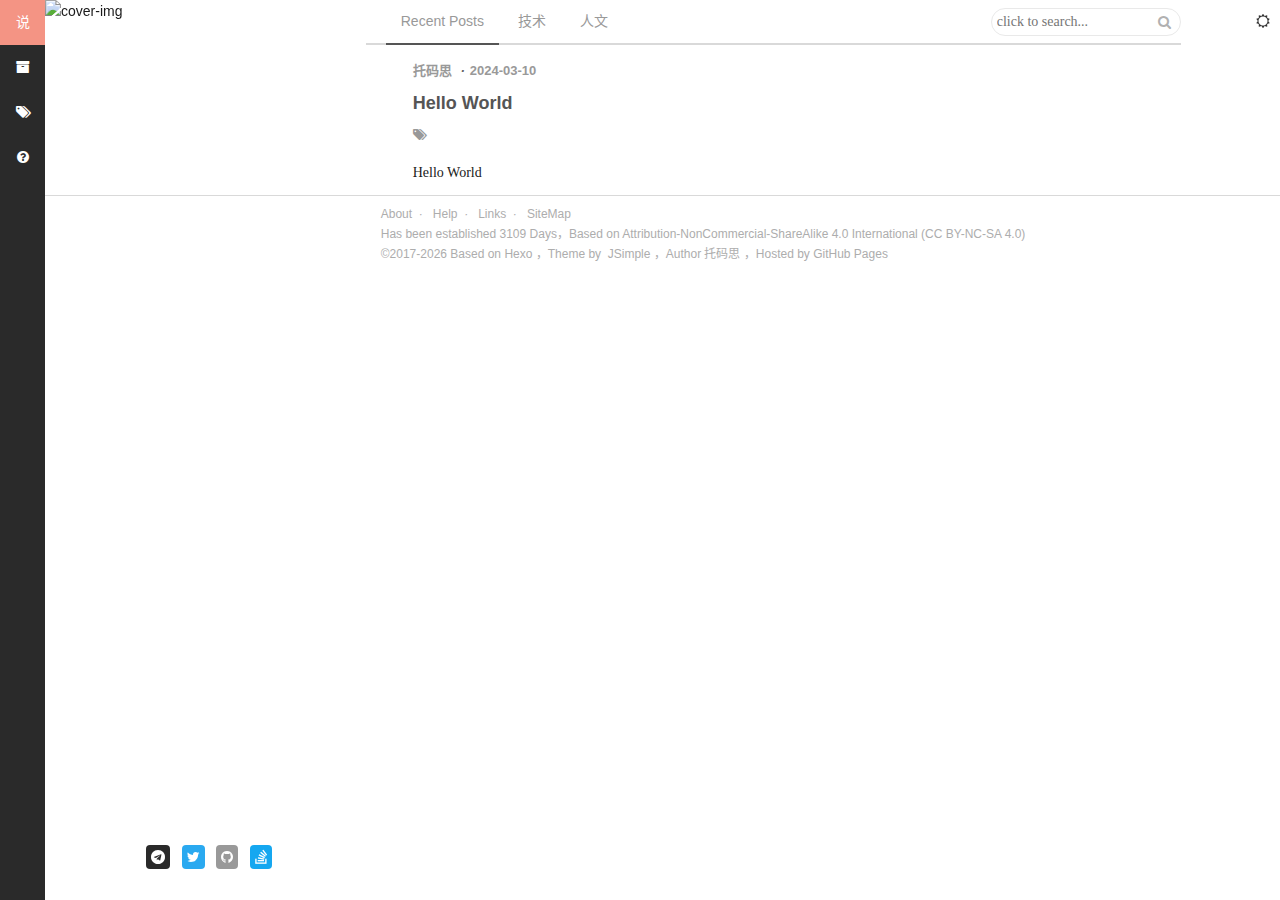
==== index.html @ 846e1abd "Site updated: 2024-03-10 21:43:14" ====
<!DOCTYPE HTML>
<html class="no-js" lang="zh-CN">
<head>
    <!--[if lte IE 9]>
<meta http-equiv="refresh" content="0;url=http://example.com/warn.html">
<![endif]-->
<meta charset="utf-8">
<meta name="renderer" content="webkit">
<meta name="viewport" content="width=device-width, initial-scale=1.0,user-scalable=no">
<meta name="author" content="豪哥">
<meta http-equiv="X-UA-Compatible" content="IE=Edge">
<meta http-equiv="mobile-agent" content="format=html5; url=http://example.com">
<meta http-equiv="X-DNS-Prefetch-Control" content="on">

<meta http-equiv="Content-Security-Policy" content="upgrade-insecure-requests">


<link rel="shortcut icon" href="/images/favicon.png">


<title>枫林晚 - </title>

<meta name="keywords" content="">

<meta name="description " content="选择有时候比努力更重要">

<!-- Jetpack Open Graph Tags -->
<meta property="og:type" content="blog" />
<meta property="og:title" content="枫林晚 - " />
<meta property="og:description" content="选择有时候比努力更重要" />
<meta property="og:url" content="http://example.com" />
<meta property="og:site_name" content="枫林晚" />

<link rel="dns-prefetch" href="http://example.com">
<link rel="prefetch" href="http://example.com">
<link rel="prerender" href="http://example.com">
<link rel="stylesheet" href="/css/JSimple.min.css">
    <script type="text/javascript">
        (function() {
            let jsi_config = {
                rootUrl: 'http://example.com/',
                isPost: 'false',
                buildingTime: '01/20/2018',
                snsQRCode: '',
                donateImg: '/images/donate-qr.png',
                readMode: 'day',
                localSearch: { dbPath: '' }
            };
            
            window.jsi_config = jsi_config;
        })()
    </script>
    
<script src="/js/SimpleCore.min.js"></script>

<meta name="generator" content="Hexo 7.1.1"><link rel="alternate" href="/atom.xml" title="枫林晚" type="application/atom+xml">
</head>
<body>
<div id="nav">
    <nav class="nav-menu">
        <a class="site-name current" href="/" title="说">说</a>
        <a class="site-index current" href="/"><i class="fa fa-home"></i><span>Home</span></a>
        <a href="/archives" title="Archives"><i class="fa fa-archives"></i><span>Archives</span></a>
        <a href="/tags" title="Tags"><i class="fa fa-tags"></i><span>Tags</span></a>
        <!-- custom single page of menus -->
        
        
        <a href="/help" title="帮助">
            <i class="fa fa-question-circle"></i>
            <span>帮助</span>
        </a>
        
    </nav>
</div>

<div class="nav-user">
    <a class="btn-search" href="#"><i class="fa fa-search"></i></a>
    <a class="btn-read-mode" href="#"><i class="fa fa-sun-o"></i></a>
    
</div>
<div id="wrapper" class="clearfix">
    <div id="body">
        <div class="main" id="main">
            <div id="cover">
    <img class="cover-img" src="/images/cover-day.jpg" alt="cover-img" loading="lazy" />
    <div class="cover-info">
        
        <h1 class="cover-siteName">说IT</h1>
        <h3 class="cover-siteTitle">用代码摇滚这个世界</h3>
        <p class="cover-siteDesc">一个关注技术与人文的IT博客</p>
        <div class="cover-sns">
            
    &nbsp;&nbsp;<div class="btn btn-telegram">
        <a href="https://t.me/kunyintang" target="_blank" title="telegram" ref="friend">
            <i class="fa fa-telegram"></i>
        </a>
    </div>

    &nbsp;&nbsp;<div class="btn btn-twitter">
        <a href="https://twitter.com/tangkunyin" target="_blank" title="twitter" ref="friend">
            <i class="fa fa-twitter"></i>
        </a>
    </div>

    &nbsp;&nbsp;<div class="btn btn-github">
        <a href="https://github.com/tangkunyin" target="_blank" title="github" ref="friend">
            <i class="fa fa-github"></i>
        </a>
    </div>

    &nbsp;&nbsp;<div class="btn btn-stack-overflow">
        <a href="https://stackoverflow.com/users/6133063/tangkunyin" target="_blank" title="stack-overflow" ref="friend">
            <i class="fa fa-stack-overflow"></i>
        </a>
    </div>


        </div>
    </div>
</div>

            <div class="page-title">
    <ul>
        <li class="active">
            <a href="/" data-name="Recent Posts">Recent Posts</a>
        </li>
        
        <li class="">
            <a href="/categories/tech" data-name="技术">技术</a>
        </li>
        
        <li class="">
            <a href="/categories/huma" data-name="人文">人文</a>
        </li>
        
        <li class="page-search">
    <form id="search" class="search-form">
        <input type="text"
               readonly="readonly"
               id="local-search-input-tip"
               placeholder="click to search..." />
        <button type="button" disabled="disabled" class="search-form-submit"><i class="fa fa-search"></i></button>
    </form>
</li>

    </ul>
</div>
<div class="main-inner">
    <!-- default get newest -->
    
        
<article class="post">
    
    <div class="post-header">
        <div class="post-meta">
            <a href="https://about.tangkunyin.com" target="_blank">
                <strong>托码思</strong>
            </a>
            <em>·</em>2024-03-10
            
        </div>
        <a class="post-title" href="/2024/03/10/hello-world/" target="_blank" title="Hello World">Hello World</a>
        <div class="post-meta">
            <a href="/tags" target="_blank"><i class="fa fa-tags"></i></a>
            
        </div>
    </div>
    <div class="post-desc">
        Hello World
    </div>
</article>



    
</div>


        </div><!-- end #main-->
    </div><!-- end #body -->
    <footer class="footer">
    <div class="footer-inner" style="text-align: left">
        <p>
            <a href="/about"  title="About">About</a>&nbsp;&nbsp<em>·</em>&nbsp;&nbsp
            <!-- 自定义链接 -->
            <a href="/help" title="Help" >Help</a>&nbsp;&nbsp<em>·</em>&nbsp;&nbsp
            <a href="/links" title="Links">Links</a>&nbsp;&nbsp<em>·</em>&nbsp;&nbsp
            <a href="/sitemap.xml" title="SiteMap">SiteMap</a>
        </p>
        <p>
            Has been established&nbsp<a href="/timeline" id="siteBuildingTime"></a>&nbspDays，<a href="https://creativecommons.org/licenses/by-nc-sa/4.0/" target="_blank" rel="licence">Based on Attribution-NonCommercial-ShareAlike 4.0 International (CC BY-NC-SA 4.0)</a><br/>
            ©2017-<span id="cpYear"></span> Based on&nbsp<a href="http://hexo.io" target="_blank" rel="nofollow">Hexo</a>
            ，Theme by&nbsp&nbsp<a href="https://github.com/tangkunyin/hexo-theme-jsimple" target="_blank" rel="bookmark">JSimple</a>
            ，Author&nbsp<a href="https://about.tangkunyin.com" target="_blank" rel="friend">托码思</a>
            ，Hosted by <a href="https://pages.github.com/" target="_blank" rel="nofollow">GitHub Pages</a>
            
        </p>
    </div>
</footer>
</div>
<!-- search pop -->
<div class="popup search-popup local-search-popup">
    <div class="local-search-header clearfix">
        <span class="search-icon">
            <i class="fa fa-search"></i>
        </span>
        <span class="popup-btn-close">
            <i class="fa fa-times-circle"></i>
        </span>
        <div class="local-search-input-wrapper">
            <input id="local-search-input"
                   spellcheck="false"
                   type="text"
                   autocomplete="off"
                   placeholder="Input query keywords here..."/>
        </div>
    </div>
    <div id="local-search-result"></div>
</div>
<div class="fixed-btn">
    <a class="btn-gotop" href="javascript:"> <i class="fa fa-angle-up"></i></a>
</div>


</body>
</html>
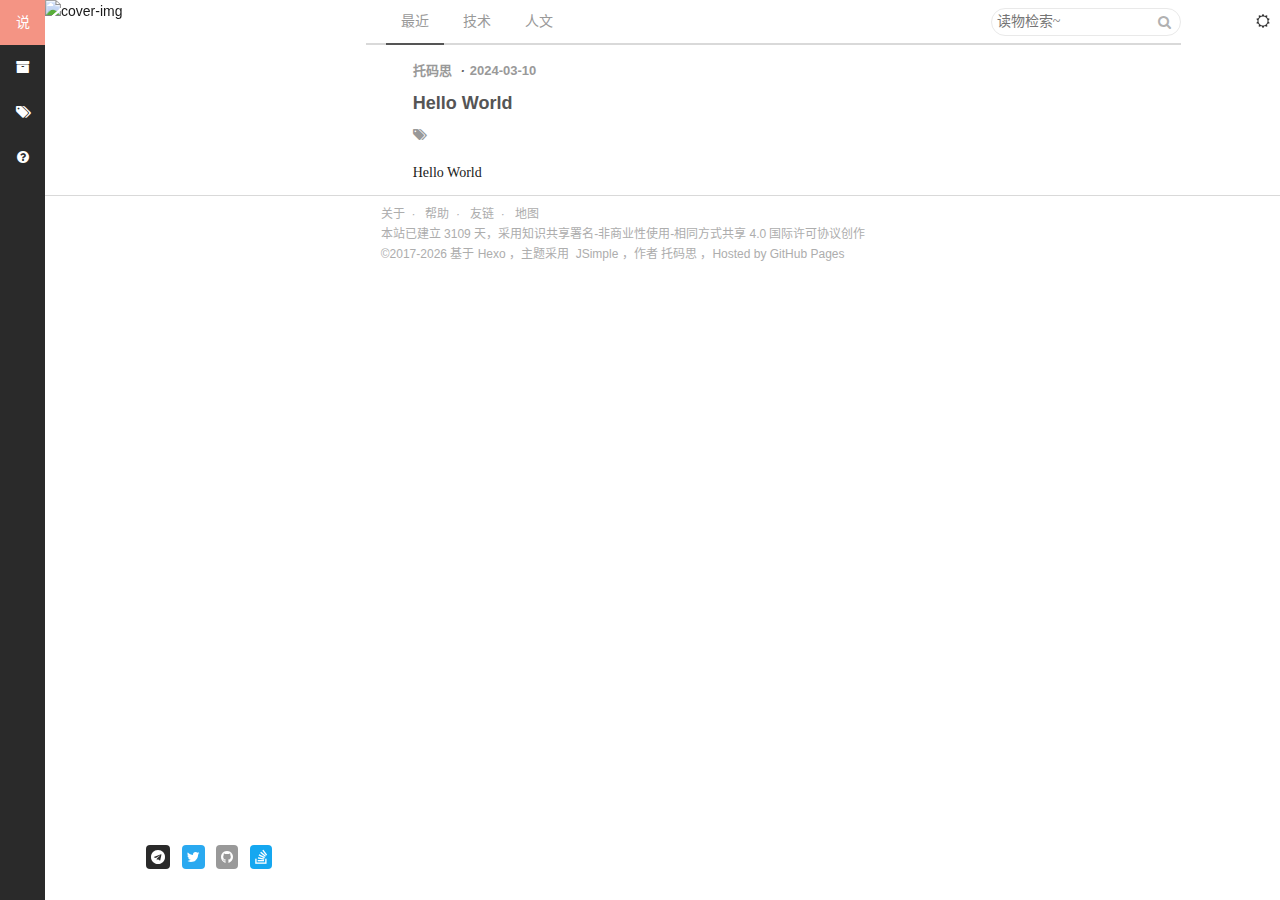
==== commit fd6bb236: "Site updated: 2024-03-17 18:20:59" ====
--- a/index.html
+++ b/index.html
@@ -59,9 +59,9 @@
 <div id="nav">
     <nav class="nav-menu">
         <a class="site-name current" href="/" title="说">说</a>
-        <a class="site-index current" href="/"><i class="fa fa-home"></i><span>Home</span></a>
-        <a href="/archives" title="Archives"><i class="fa fa-archives"></i><span>Archives</span></a>
-        <a href="/tags" title="Tags"><i class="fa fa-tags"></i><span>Tags</span></a>
+        <a class="site-index current" href="/"><i class="fa fa-home"></i><span>首页</span></a>
+        <a href="/archives" title="归档"><i class="fa fa-archives"></i><span>归档</span></a>
+        <a href="/tags" title="标签"><i class="fa fa-tags"></i><span>标签</span></a>
         <!-- custom single page of menus -->
         
         
@@ -122,7 +122,7 @@
             <div class="page-title">
     <ul>
         <li class="active">
-            <a href="/" data-name="Recent Posts">Recent Posts</a>
+            <a href="/" data-name="最近">最近</a>
         </li>
         
         <li class="">
@@ -138,7 +138,7 @@
         <input type="text"
                readonly="readonly"
                id="local-search-input-tip"
-               placeholder="click to search..." />
+               placeholder="读物检索~" />
         <button type="button" disabled="disabled" class="search-form-submit"><i class="fa fa-search"></i></button>
     </form>
 </li>
@@ -181,17 +181,17 @@
     <footer class="footer">
     <div class="footer-inner" style="text-align: left">
         <p>
-            <a href="/about"  title="About">About</a>&nbsp;&nbsp<em>·</em>&nbsp;&nbsp
+            <a href="/about"  title="关于">关于</a>&nbsp;&nbsp<em>·</em>&nbsp;&nbsp
             <!-- 自定义链接 -->
-            <a href="/help" title="Help" >Help</a>&nbsp;&nbsp<em>·</em>&nbsp;&nbsp
-            <a href="/links" title="Links">Links</a>&nbsp;&nbsp<em>·</em>&nbsp;&nbsp
-            <a href="/sitemap.xml" title="SiteMap">SiteMap</a>
+            <a href="/help" title="帮助" >帮助</a>&nbsp;&nbsp<em>·</em>&nbsp;&nbsp
+            <a href="/links" title="友链">友链</a>&nbsp;&nbsp<em>·</em>&nbsp;&nbsp
+            <a href="/sitemap.xml" title="地图">地图</a>
         </p>
         <p>
-            Has been established&nbsp<a href="/timeline" id="siteBuildingTime"></a>&nbspDays，<a href="https://creativecommons.org/licenses/by-nc-sa/4.0/" target="_blank" rel="licence">Based on Attribution-NonCommercial-ShareAlike 4.0 International (CC BY-NC-SA 4.0)</a><br/>
-            ©2017-<span id="cpYear"></span> Based on&nbsp<a href="http://hexo.io" target="_blank" rel="nofollow">Hexo</a>
-            ，Theme by&nbsp&nbsp<a href="https://github.com/tangkunyin/hexo-theme-jsimple" target="_blank" rel="bookmark">JSimple</a>
-            ，Author&nbsp<a href="https://about.tangkunyin.com" target="_blank" rel="friend">托码思</a>
+            本站已建立&nbsp<a href="/timeline" id="siteBuildingTime"></a>&nbsp天，<a href="https://creativecommons.org/licenses/by-nc-sa/4.0/" target="_blank" rel="licence">采用知识共享署名-非商业性使用-相同方式共享 4.0 国际许可协议创作</a><br/>
+            ©2017-<span id="cpYear"></span> 基于&nbsp<a href="http://hexo.io" target="_blank" rel="nofollow">Hexo</a>
+            ，主题采用&nbsp&nbsp<a href="https://github.com/tangkunyin/hexo-theme-jsimple" target="_blank" rel="bookmark">JSimple</a>
+            ，作者&nbsp<a href="https://about.tangkunyin.com" target="_blank" rel="friend">托码思</a>
             ，Hosted by <a href="https://pages.github.com/" target="_blank" rel="nofollow">GitHub Pages</a>
             
         </p>
@@ -212,7 +212,7 @@
                    spellcheck="false"
                    type="text"
                    autocomplete="off"
-                   placeholder="Input query keywords here..."/>
+                   placeholder="请输入查询关键词"/>
         </div>
     </div>
     <div id="local-search-result"></div>
